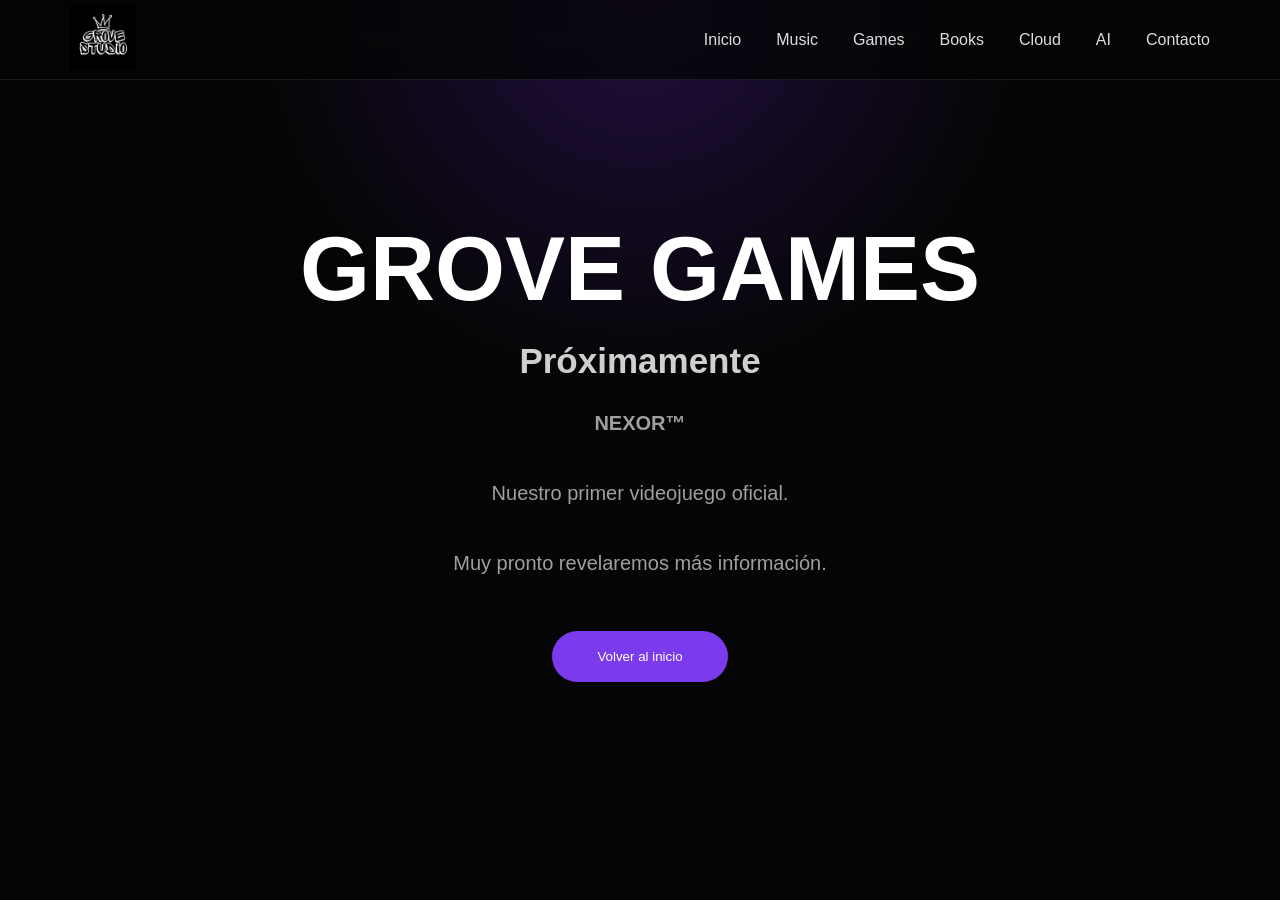
==== games.html @ b8d4f90d "Agregar Grove Games" ====
<!DOCTYPE html>
<html lang="es">
<head>
<meta charset="UTF-8">
<meta name="viewport" content="width=device-width, initial-scale=1.0">
<title>Grove Games</title>

<link rel="stylesheet" href="style.css">

</head>

<body>

<header>

<div class="logo">
<img src="assets/logo.png" alt="Grove Studio">
</div>

<nav>
<a href="index.html">Inicio</a>
<a href="music.html">Music</a>
<a href="games.html">Games</a>
<a href="books.html">Books</a>
<a href="cloud.html">Cloud</a>
<a href="ai.html">AI</a>
<a href="contact.html">Contacto</a>
</nav>

</header>

<section class="hero">

<h1>GROVE GAMES</h1>

<h2>Próximamente</h2>

<p>

<b>NEXOR™</b>

<br><br>

Nuestro primer videojuego oficial.

<br><br>

Muy pronto revelaremos más información.

</p>

<div class="buttons">

<a href="index.html">
<button class="explorar">
Volver al inicio
</button>
</a>

</div>

</section>

</body>
</html>
---- style.css ----
*{
    margin:0;
    padding:0;
    box-sizing:border-box;
    font-family:Inter,Arial,Helvetica,sans-serif;
}

html{
    scroll-behavior:smooth;
}

body{
    background:#050505;
    color:white;
}

/* Barra */

header{
    position:fixed;
    top:0;
    left:0;
    width:100%;
    height:80px;

    display:flex;
    justify-content:space-between;
    align-items:center;

    padding:0 70px;

    background:rgba(5,5,5,.75);

    backdrop-filter:blur(18px);

    z-index:1000;

    border-bottom:1px solid rgba(255,255,255,.08);
}

.logo img{
    height:65px;
}

nav{
    display:flex;
    gap:35px;
}

nav a{
    color:#ddd;
    text-decoration:none;
    transition:.3s;
}

nav a:hover{
    color:#b26cff;
}

.login{
    background:linear-gradient(90deg,#6d28d9,#a855f7);
    color:white;
    border:none;
    border-radius:50px;
    padding:14px 30px;
    cursor:pointer;
    transition:.3s;
}

.login:hover{
    transform:translateY(-3px);
    box-shadow:0 0 20px rgba(168,85,247,.5);
}

/* Hero */

.hero{

    min-height:100vh;

    display:flex;

    flex-direction:column;

    justify-content:center;

    align-items:center;

    text-align:center;

    padding:120px 20px;

    background:
    radial-gradient(circle at top,#5b21b655,transparent 35%),
    #050505;

}

.hero h1{

    font-size:90px;

    font-weight:900;

    margin-bottom:20px;

}

.hero h2{

    font-size:35px;

    color:#cfcfcf;

    margin-bottom:25px;

}

.hero p{

    max-width:700px;

    color:#9f9f9f;

    font-size:20px;

    line-height:35px;

}

.buttons{

    margin-top:50px;

    display:flex;

    gap:20px;

}

.explorar{

    background:#7c3aed;

    color:white;

    border:none;

    border-radius:50px;

    padding:18px 45px;

    cursor:pointer;

}

.mas{

    background:transparent;

    color:white;

    border:1px solid #555;

    border-radius:50px;

    padding:18px 45px;

    cursor:pointer;

}

/* Tarjetas */

.features{

    display:flex;

    justify-content:center;

    gap:35px;

    flex-wrap:wrap;

    padding:100px 60px;

}

.card{

    width:320px;

    background:#111;

    border:1px solid #222;

    border-radius:25px;

    padding:35px;

    transition:.4s;

}

.card:hover{

    transform:translateY(-12px);

    border-color:#8b5cf6;

    box-shadow:0 0 35px rgba(139,92,246,.35);

}

.card h2{

    margin-bottom:20px;

}

.card p{

    color:#aaa;

    line-height:30px;

}

/* Footer */

footer{

    text-align:center;

    padding:40px;

    color:#777;

    border-top:1px solid #222;

}
/* Fondo con luces */

.background-glow{
    position:fixed;
    inset:0;
    z-index:-1;
    overflow:hidden;
}

.background-glow::before{
    content:"";
    position:absolute;
    width:600px;
    height:600px;
    background:#7c3aed;
    border-radius:50%;
    filter:blur(180px);
    top:-150px;
    left:-100px;
    opacity:.35;
}

.background-glow::after{
    content:"";
    position:absolute;
    width:500px;
    height:500px;
    background:#9333ea;
    border-radius:50%;
    filter:blur(180px);
    right:-120px;
    bottom:-120px;
    opacity:.25;
}

/* Animaciones */

.hero h1{
    animation:fadeUp 1s ease;
}

.hero h2{
    animation:fadeUp 1.3s ease;
}

.hero p{
    animation:fadeUp 1.6s ease;
}

.buttons{
    animation:fadeUp 2s ease;
}

@keyframes fadeUp{

from{
opacity:0;
transform:translateY(50px);
}

to{
opacity:1;
transform:translateY(0);
}

}
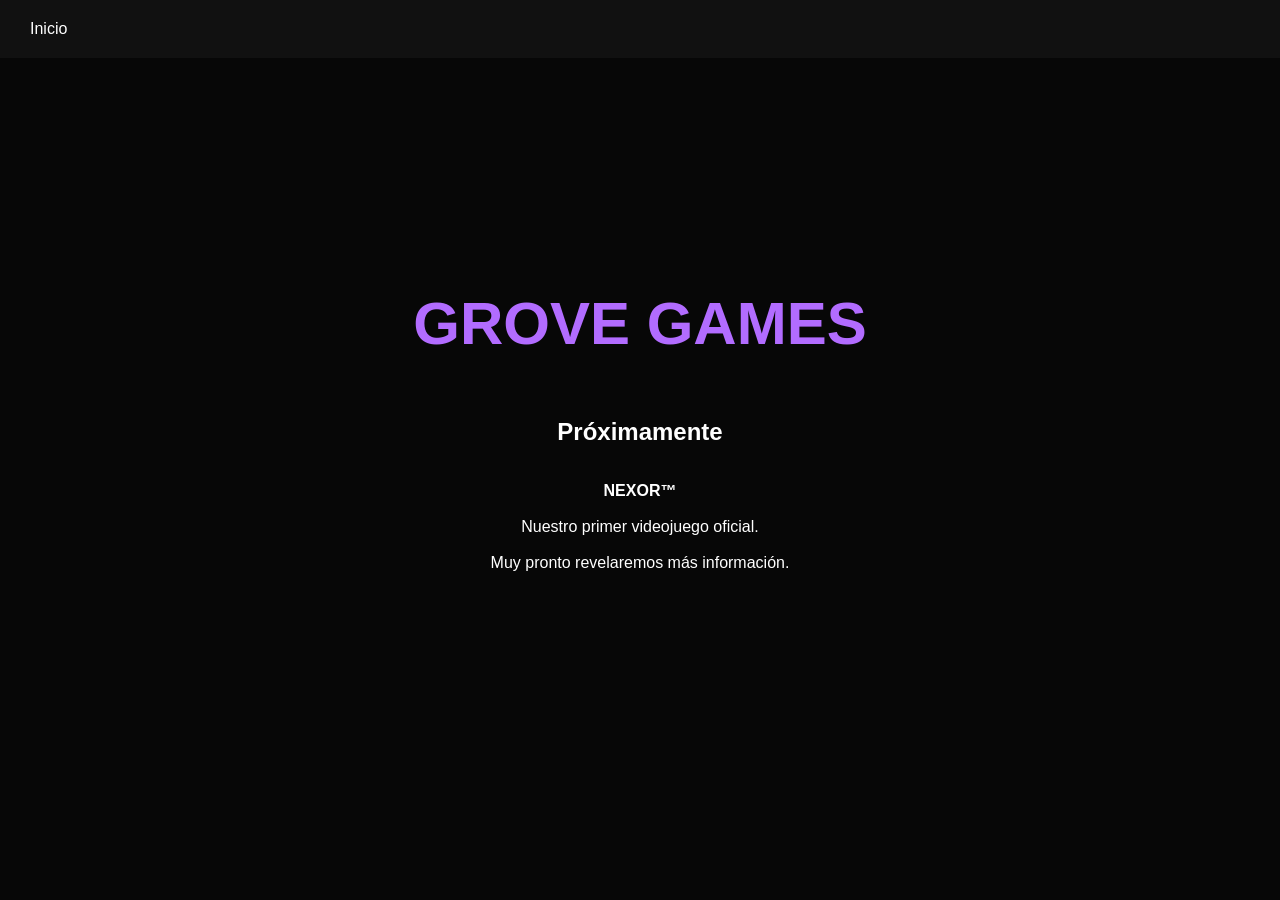
==== commit 140f3dba: "Nueva versión de Grove Studio" ====
--- a/games.html
+++ b/games.html
@@ -1,65 +1 @@
-<!DOCTYPE html>
-<html lang="es">
-<head>
-<meta charset="UTF-8">
-<meta name="viewport" content="width=device-width, initial-scale=1.0">
-<title>Grove Games</title>
-
-<link rel="stylesheet" href="style.css">
-
-</head>
-
-<body>
-
-<header>
-
-<div class="logo">
-<img src="assets/logo.png" alt="Grove Studio">
-</div>
-
-<nav>
-<a href="index.html">Inicio</a>
-<a href="music.html">Music</a>
-<a href="games.html">Games</a>
-<a href="books.html">Books</a>
-<a href="cloud.html">Cloud</a>
-<a href="ai.html">AI</a>
-<a href="contact.html">Contacto</a>
-</nav>
-
-</header>
-
-<section class="hero">
-
-<h1>GROVE GAMES</h1>
-
-<h2>Próximamente</h2>
-
-<p>
-
-<b>NEXOR™</b>
-
-<br><br>
-
-Nuestro primer videojuego oficial.
-
-<br><br>
-
-Muy pronto revelaremos más información.
-
-</p>
-
-<div class="buttons">
-
-<a href="index.html">
-<button class="explorar">
-Volver al inicio
-</button>
-</a>
-
-</div>
-
-</section>
-
-</body>
-</html>+<!DOCTYPE html><html><head><meta charset="UTF-8"><link rel="stylesheet" href="style.css"><title>Games</title></head><body><header><nav><a href="index.html">Inicio</a></nav></header><main class="hero"><h1>GROVE GAMES</h1><h2>Próximamente</h2><p><strong>NEXOR™</strong><br><br>Nuestro primer videojuego oficial.<br><br>Muy pronto revelaremos más información.</p></main></body></html>
--- a/style.css
+++ b/style.css
@@ -1,307 +1 @@
-*{
-    margin:0;
-    padding:0;
-    box-sizing:border-box;
-    font-family:Inter,Arial,Helvetica,sans-serif;
-}
-
-html{
-    scroll-behavior:smooth;
-}
-
-body{
-    background:#050505;
-    color:white;
-}
-
-/* Barra */
-
-header{
-    position:fixed;
-    top:0;
-    left:0;
-    width:100%;
-    height:80px;
-
-    display:flex;
-    justify-content:space-between;
-    align-items:center;
-
-    padding:0 70px;
-
-    background:rgba(5,5,5,.75);
-
-    backdrop-filter:blur(18px);
-
-    z-index:1000;
-
-    border-bottom:1px solid rgba(255,255,255,.08);
-}
-
-.logo img{
-    height:65px;
-}
-
-nav{
-    display:flex;
-    gap:35px;
-}
-
-nav a{
-    color:#ddd;
-    text-decoration:none;
-    transition:.3s;
-}
-
-nav a:hover{
-    color:#b26cff;
-}
-
-.login{
-    background:linear-gradient(90deg,#6d28d9,#a855f7);
-    color:white;
-    border:none;
-    border-radius:50px;
-    padding:14px 30px;
-    cursor:pointer;
-    transition:.3s;
-}
-
-.login:hover{
-    transform:translateY(-3px);
-    box-shadow:0 0 20px rgba(168,85,247,.5);
-}
-
-/* Hero */
-
-.hero{
-
-    min-height:100vh;
-
-    display:flex;
-
-    flex-direction:column;
-
-    justify-content:center;
-
-    align-items:center;
-
-    text-align:center;
-
-    padding:120px 20px;
-
-    background:
-    radial-gradient(circle at top,#5b21b655,transparent 35%),
-    #050505;
-
-}
-
-.hero h1{
-
-    font-size:90px;
-
-    font-weight:900;
-
-    margin-bottom:20px;
-
-}
-
-.hero h2{
-
-    font-size:35px;
-
-    color:#cfcfcf;
-
-    margin-bottom:25px;
-
-}
-
-.hero p{
-
-    max-width:700px;
-
-    color:#9f9f9f;
-
-    font-size:20px;
-
-    line-height:35px;
-
-}
-
-.buttons{
-
-    margin-top:50px;
-
-    display:flex;
-
-    gap:20px;
-
-}
-
-.explorar{
-
-    background:#7c3aed;
-
-    color:white;
-
-    border:none;
-
-    border-radius:50px;
-
-    padding:18px 45px;
-
-    cursor:pointer;
-
-}
-
-.mas{
-
-    background:transparent;
-
-    color:white;
-
-    border:1px solid #555;
-
-    border-radius:50px;
-
-    padding:18px 45px;
-
-    cursor:pointer;
-
-}
-
-/* Tarjetas */
-
-.features{
-
-    display:flex;
-
-    justify-content:center;
-
-    gap:35px;
-
-    flex-wrap:wrap;
-
-    padding:100px 60px;
-
-}
-
-.card{
-
-    width:320px;
-
-    background:#111;
-
-    border:1px solid #222;
-
-    border-radius:25px;
-
-    padding:35px;
-
-    transition:.4s;
-
-}
-
-.card:hover{
-
-    transform:translateY(-12px);
-
-    border-color:#8b5cf6;
-
-    box-shadow:0 0 35px rgba(139,92,246,.35);
-
-}
-
-.card h2{
-
-    margin-bottom:20px;
-
-}
-
-.card p{
-
-    color:#aaa;
-
-    line-height:30px;
-
-}
-
-/* Footer */
-
-footer{
-
-    text-align:center;
-
-    padding:40px;
-
-    color:#777;
-
-    border-top:1px solid #222;
-
-}
-/* Fondo con luces */
-
-.background-glow{
-    position:fixed;
-    inset:0;
-    z-index:-1;
-    overflow:hidden;
-}
-
-.background-glow::before{
-    content:"";
-    position:absolute;
-    width:600px;
-    height:600px;
-    background:#7c3aed;
-    border-radius:50%;
-    filter:blur(180px);
-    top:-150px;
-    left:-100px;
-    opacity:.35;
-}
-
-.background-glow::after{
-    content:"";
-    position:absolute;
-    width:500px;
-    height:500px;
-    background:#9333ea;
-    border-radius:50%;
-    filter:blur(180px);
-    right:-120px;
-    bottom:-120px;
-    opacity:.25;
-}
-
-/* Animaciones */
-
-.hero h1{
-    animation:fadeUp 1s ease;
-}
-
-.hero h2{
-    animation:fadeUp 1.3s ease;
-}
-
-.hero p{
-    animation:fadeUp 1.6s ease;
-}
-
-.buttons{
-    animation:fadeUp 2s ease;
-}
-
-@keyframes fadeUp{
-
-from{
-opacity:0;
-transform:translateY(50px);
-}
-
-to{
-opacity:1;
-transform:translateY(0);
-}
-
-}+body{margin:0;font-family:Arial;background:#070707;color:#fff}header{display:flex;justify-content:space-between;padding:20px;background:#111}nav a{color:#fff;margin:0 10px;text-decoration:none}.hero{min-height:80vh;display:flex;flex-direction:column;justify-content:center;align-items:center;text-align:center}h1{font-size:60px;color:#b26cff}
